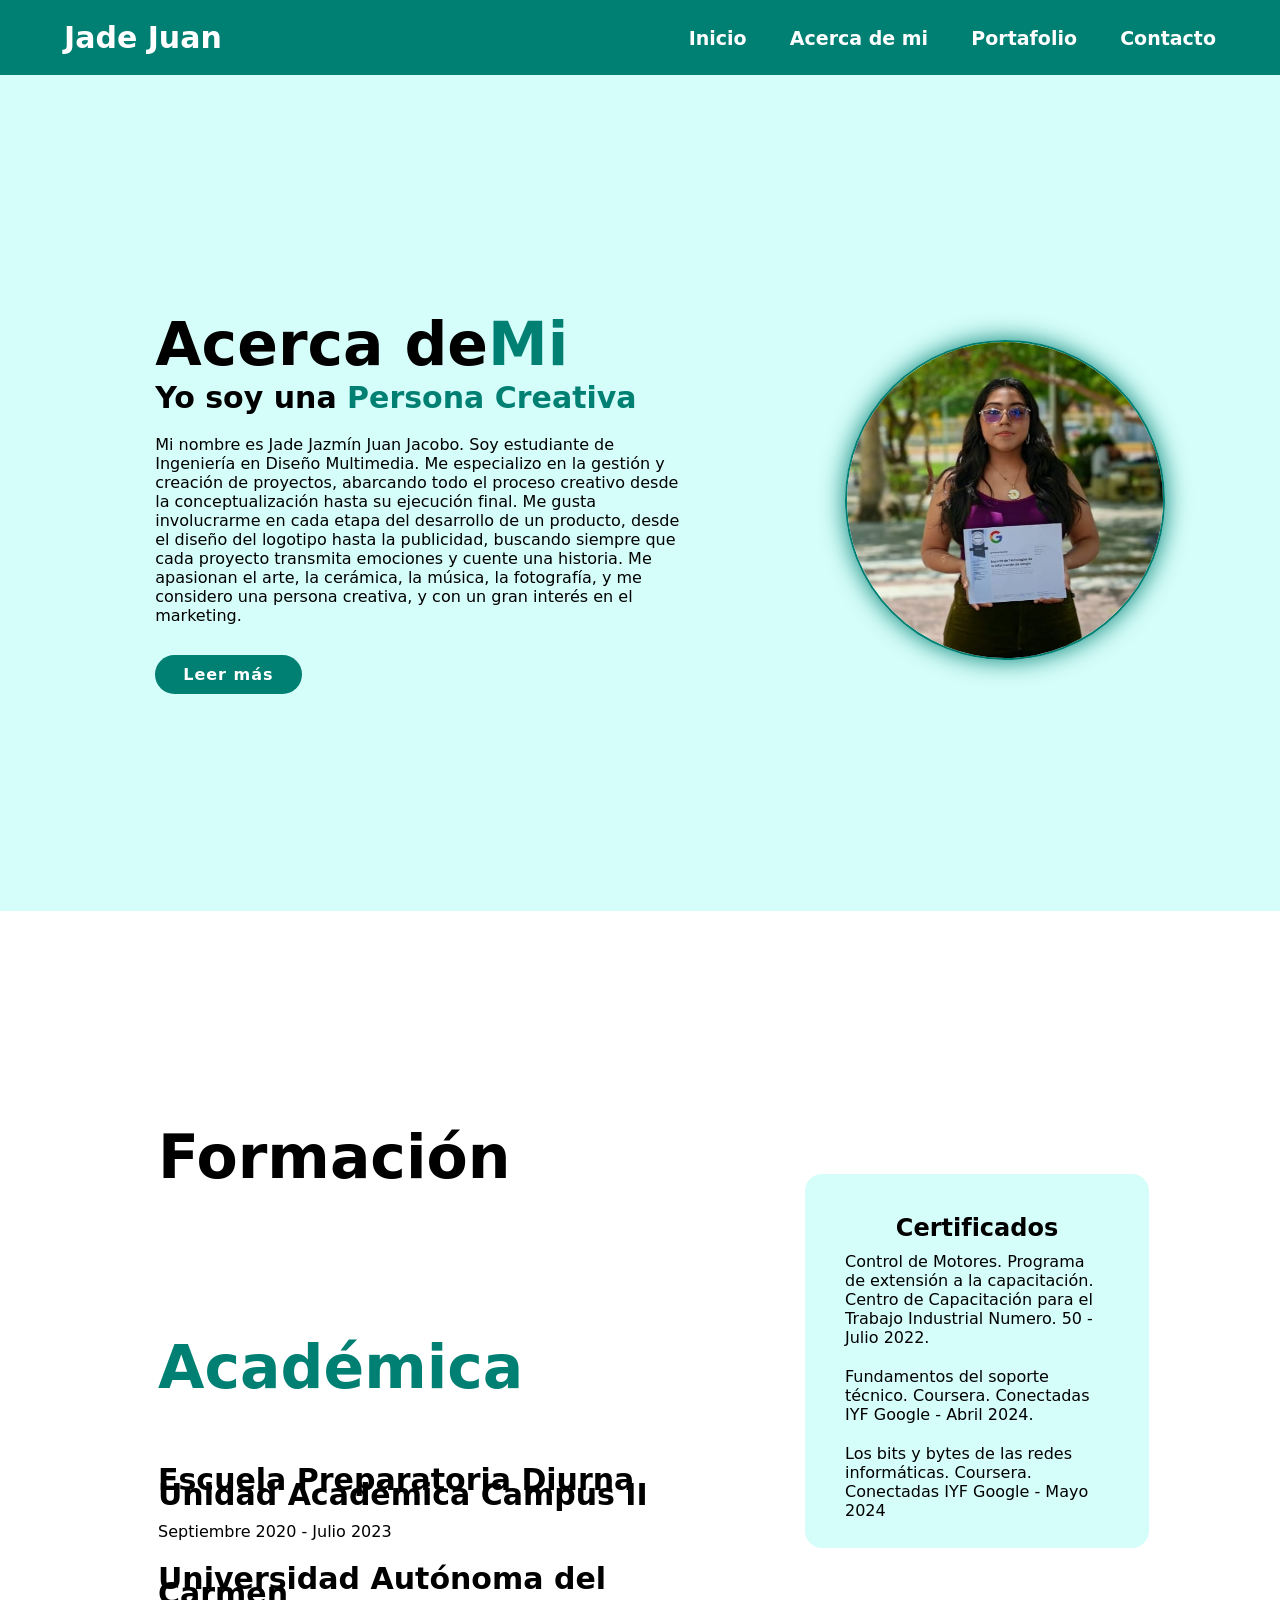
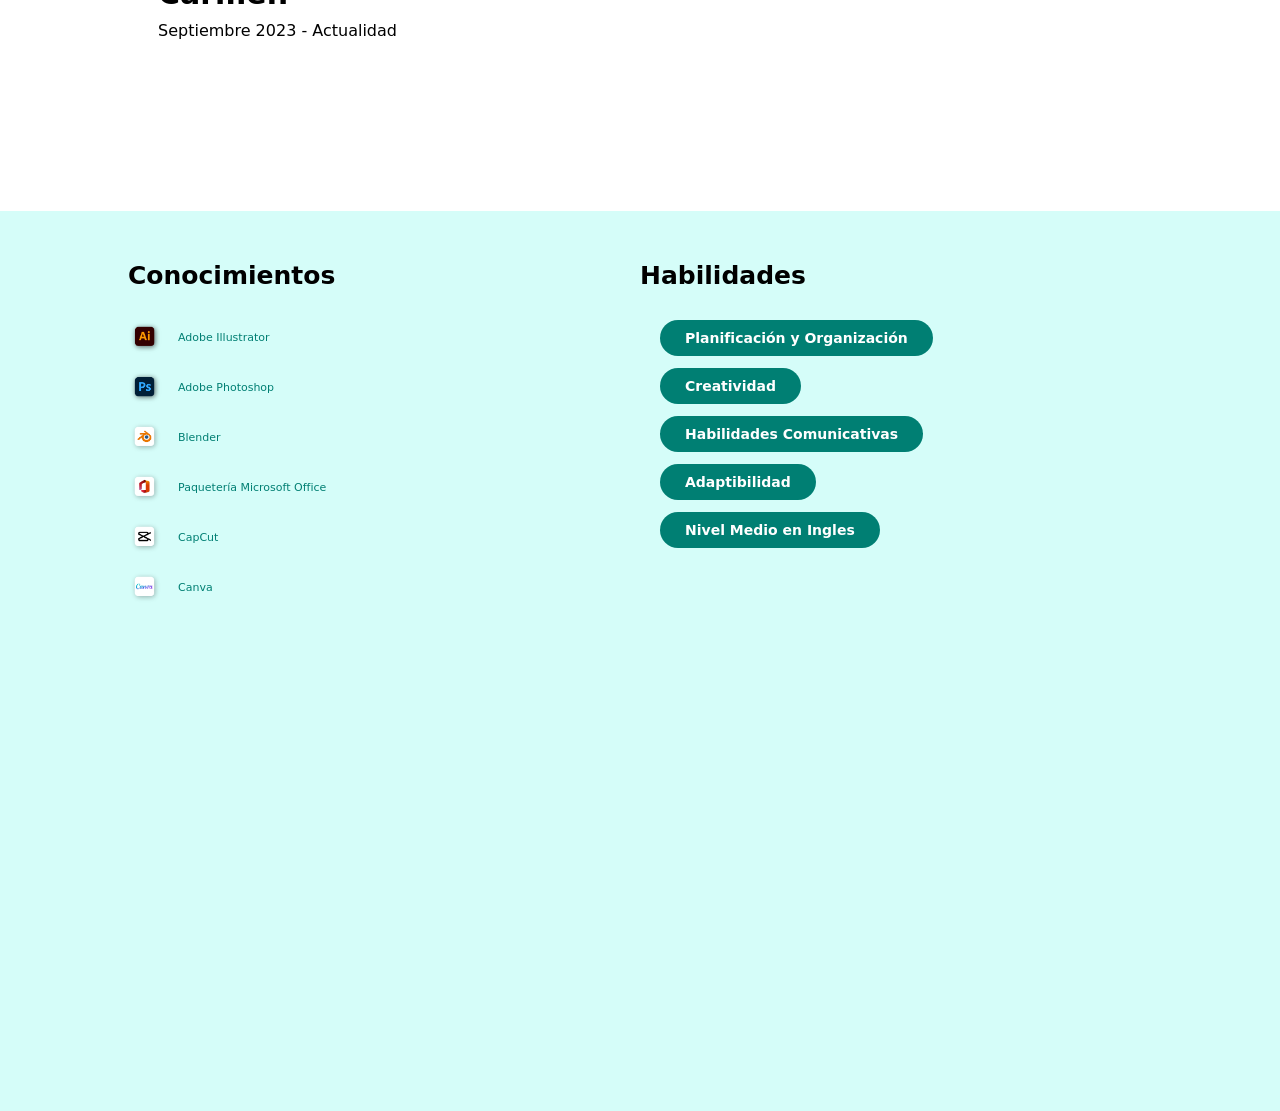
==== 02-maquetacion-cv/acerca.html @ 1f9d1fc4 "Agregando paginas y estilos del CV" ====
<!DOCTYPE html>
<html lang="es">

<head>
    <meta charset="UTF-8">
    <meta name="viewport" content="width=device-width, initial-scale=1.0">
    <link href='https://unpkg.com/boxicons@2.1.4/css/boxicons.min.css' rel='stylesheet'>
    <link rel="stylesheet" href="style.css" <title>Currículum Vitae - Jade Juan</title>
</head>

<body>

    <!-- Header Section Code -->

    <header class="header">
        <a href="index.html" class="logo">Jade Juan</a>

        <nav class="navbar">
            <a href="index.html">Inicio</a>
            <a href="acerca.html">Acerca de mi</a>
            <a href="portafolio.html">Portafolio</a>
            <a href="contacto.html">Contacto</a>
        </nav>
    </header>

    <!-- Acerca Section Code -->

    <section class="acerca" id="acerca">
        <div class="acerca-content">
            <h2 class="heading">Acerca de<span>Mi</span></h2>
            <h3>Yo soy una <span>Persona Creativa</span></h3>
            <p>Mi nombre es Jade Jazmín Juan Jacobo. Soy estudiante de Ingeniería en Diseño Multimedia.
                Me especializo en la gestión y creación de proyectos, abarcando todo el proceso creativo
                desde la conceptualización hasta su ejecución final. Me gusta involucrarme en cada etapa
                del desarrollo de un producto, desde el diseño del logotipo hasta la publicidad, buscando
                siempre que cada proyecto transmita emociones y cuente una historia. Me apasionan el arte,
                la cerámica, la música, la fotografía, y me considero una persona creativa, y con un gran interés en el
                marketing.</p>

            <a href="#" class="btn">Leer más</a>
        </div>

        <div class="acerca-img">
            <img src="assets/Acerca.jpeg" alt="Acerca Image">
        </div>
    </section>

    <!-- Formacion y Certificados Section Code -->

    <section class="formacion-certificados" id="formacion-certificados">

        <!-- Formacion -->

        <div class="formacion-content">
            <h2 class="heading">Formación <span>Académica</span></h2>

            <h3>Escuela Preparatoria Diurna Unidad Académica Campus II</h3>
            <p>Septiembre 2020 - Julio 2023</p>

            <h3>Universidad Autónoma del Carmen</h3>
            <p>Septiembre 2023 - Actualidad</p>
        </div>

        <!-- Certificados -->

        <div class="certificados-box">
            <h3>Certificados</h3>
            <p>Control de Motores. Programa de extensión a la capacitación. Centro de Capacitación para el Trabajo
                Industrial Numero. 50 - Julio 2022.</p>
            <p>Fundamentos del soporte técnico. Coursera. Conectadas IYF Google - Abril 2024.</p>
            <p>Los bits y bytes de las redes informáticas. Coursera. Conectadas IYF Google - Mayo 2024</p>
        </div>
    </section>

    <!-- Conocimientos y Habilidades Section Code -->

    <section class="conocimientos-habilidades" id="conocimientos-habilidades">
        <div class="container">

            <div class="titulos-superiores">
                <h2 class="heading">Conocimientos</h2>
                <h2 class="heading">Habilidades</h2>
            </div>

            <!-- Conocimientos -->

            <div class="listas-container">
                <div class="columna">
                    <ul class="lista-conocimientos">
                        <li><img src="assets/illustrator.png" alt="Adobe Illustrator"> <span>Adobe Illustrator</span>
                        </li>
                        <li><img src="assets/photoshop.png" alt="Adobe Photoshop"> <span>Adobe Photoshop</span></li>
                        <li><img src="assets/blender.png" alt="Blender"> <span>Blender</span></li>
                        <li><img src="assets/office.png" alt="Microsoft Office"> <span>Paquetería Microsoft
                                Office</span></li>
                        <li><img src="assets/capcut.png" alt="CapCut"> <span>CapCut</span></li>
                        <li><img src="assets/canva.png" alt="Canva"> <span>Canva</span></li>
                    </ul>
                </div>

                <!-- Habilidades -->

                <div class="columna">
                    <ul class="lista-habilidades">
                        <li>Planificación y Organización</li>
                        <li>Creatividad</li>
                        <li>Habilidades Comunicativas</li>
                        <li>Adaptibilidad</li>
                        <li>Nivel Medio en Ingles</li>
                    </ul>
                </div>
            </div>
        </div>

    </section>



</body>

</html>
---- 02-maquetacion-cv/style.css ----
*{
    margin: 0;
    padding: 0;
    box-sizing: border-box;
    text-decoration: none;
    border: none;
    outline: none;
    scroll-behavior: smooth;
    font-family: system-ui, -apple-system, sans-serif;
}

:root{
    --bg-color: #fff;
    --snd-bg-color: #d5fdf9;
    --text-color: #000;
    --main-color: #007f73;
}

html {
    font-size: 62.5%;
    overflow-x: hidden;
}

body {
    background: var(--bg-color);
    color: var(--text-color);
}

section {
    min-height: 100vh;
    padding: 10rem 9% 2rem;
}

/* Header Section Code */

.header {
    position: fixed;
    width: 100%;
    top: 0;
    right: 0;
    z-index: 1000;
    display: flex;
    align-items: center;
    justify-content: space-between;
    padding: 2rem 5%;
    background: var(--main-color);
    backdrop-filter: blur(10px);
    transition: all 0.5s ease;
}

.logo {
    font-size: 3rem;
    color: var(--bg-color);
    font-weight: 700;
    cursor: pointer;
    transition: 0.3s ease;
}

.logo:hover {
    transform: scale(1.05);
}

.navbar a {
    font-size: 1.9rem;
    color: var(--bg-color);
    margin-left: 4rem;
    font-weight: 700;
    transition: 0.3s ease;
}

.navbar a:hover,
.navbar a.active {
    color: var(--text-color);
}

/*  Inicio Section Code */

.inicio {
    display: flex;
    justify-content: center;
    align-items: center;
}

.inicio-img img {
    width: 25vw;
    border-radius: 50%;
    box-shadow: 0 0 25px var(--main-color);
    cursor: pointer;
    animation: floatImage 4s ease-in-out infinite;
    transition: 0.4s ease;
}

.inicio-img img:hover {
    box-shadow: 0 0 25px var(--main-color),
                0 0 35px var(--main-color),
                0 0 45px var(--main-color);
}

@keyframes  floatImage {
    0% {
        transform: translateY(0);
    } 
    50% {
        transform: translateY(-2.4rem);
    }
    100% {
        transform: translateY(0);
    }
}

.inicio-content {
    margin-left: 10rem;
}

.inicio-content h3 {
    font-size: 3.7rem;
    font-weight: 700;
}

.inicio-content h3:nth-of-type(2) {
    margin-bottom: 2rem;
}

span {
    color: var(--main-color);
}

.inicio-content h1 {
    font-size: 6rem;
    font-weight: 700;
    line-height: 1.3;
}

.inicio-content p {
    font-size: 1.6rem;
}

.social-media a {
    display: inline-flex;
    justify-content: center;
    align-items: center;
    width: 42px;
    height: 42px;
    background: transparent;
    border: 0.2rem solid var(--main-color);
    border-radius: 50%;
    font-size: 2rem;
    color: var(--main-color);
    margin: 3rem 1.5rem 3rem 0;
    transition: 0.3s ease;
}

.social-media a:hover {
    transform: scale(1.2) translateY(-10px);
    background-color: var(--main-color);
    color: var(--bg-color);
    box-shadow: 0 0 25px var(--main-color);
}

.btn {
    display: inline-block;
    padding: 1rem 2.8rem;
    background: var(--main-color);
    border-radius: 4rem;
    box-shadow: none;
    font-size: 1.6rem;
    color: var(--bg-color);
    letter-spacing: 0.1rem;
    font-weight: 600;
    transition: 0.3s ease;
}

.btn:hover {
    box-shadow: 0 0 1.6rem var(--main-color);
}

/*Acerca Section Code*/

.acerca {
    display: flex;
    align-items: center;
    justify-content: center;
    gap: 2rem;
    background-color: var(--snd-bg-color);
}

.acerca-img img {
    width: 25vw;
    border: 2px solid var(--main-color);
    border-radius: 50%;
    box-shadow: 0 0 25px var(--main-color);
    cursor: pointer;
    transition: 0.4s ease;
}

.acerca-img img:hover {
    box-shadow: 0 0 25px var(--main-color),
                0 0 35px var(--main-color),
                0 0 45px var(--main-color);
}

.heading {
    font-size: 6rem;
    text-align: left;
}

.acerca-content {
    padding: 0 4rem;
    margin-right: 10rem;
}

.acerca-content h2 {
    text-align: left;
    line-height: 1.2;
}

.acerca-content h3 {
    font-size: 3rem;
}

.acerca-content p {
    font-size: 1.6rem;
    margin: 2rem 0 3rem;
}

/* Formacion y Certificados*/

.formacion-certificados {
    display: flex;
    justify-content: space-between;
    align-items: center;
    gap: 5rem;
    padding: 2rem 10%;
}

/*Formación Section Code*/

.formacion-content {
    flex: 1;
    background: var(--bg-color); 
    padding: 2rem 3rem;
}

.formacion-content h2 {
    text-align: left;
    line-height: 3.5;
}

.formacion-content h3 {
    font-size: 3rem;
    line-height: 0.5;
}

.formacion-content p {
    font-size: 1.6rem;
    margin: 2rem 0 3rem;
}

/*Certificados Section Code*/

.certificados-container {
    display: flex;
    justify-content: center;
    align-items: center;
    padding: 5rem 10%;
}

.certificados-box {
    flex: 0 0 350px;
    height: 380px;
    background: var(--snd-bg-color);
    padding: 4rem;
    border-radius: 2rem;
    text-align: center;
    border: 0.3rem solid var(--bg-color);
    transition: 0.3s ease;
}

.certificados-box:hover {
    border-color: var(--main-color);
    transform: scale(1.02);
}

.certificados-box i {
    font-size: 5rem;
    color: var(--main-color);
}

.certificados-box h3 {
    font-size: 2.4rem;
}

.certificados-box p {
    font-size: 1.6rem;
    margin: 1rem 0 2rem;
    text-align: left;
}

/*Conocimientos y Habilidades*/

.conocimientos-habilidades {
    padding: 5rem 10%;
    background: var(--snd-bg-color);
}

.titulos-superiores {
    display: flex;
    justify-content: space-between; 
    margin-bottom: 3rem;           
}

.titulos-superiores h2 {
    flex: 1;
    font-size: 2.5rem;
    margin: 0;
}

.listas-container {
    display: flex;
    justify-content: space-between;
    gap: 4rem;
    align-items: flex-start;
}

.columna {
    flex: 1;
}

.lista-conocimientos, 
.lista-habilidades {
    list-style: none; 
    padding: 0;
    margin: 0;
}

/* Conocimientos Section Code */

.lista-conocimientos li {
    display: flex;
    align-items: center;    
    margin-bottom: 1.5rem;
    font-size: 1.1rem;
}

.lista-conocimientos img {
    width: 35px;          
    height: 35px;
    object-fit: contain;
    margin-right: 15px;    
}

/* Habilidades Section Code */

.lista-habilidades li {
    display: block;      
    width: fit-content;  
    padding: 1rem 2.5rem;
    background: var(--main-color);
    border-radius: 4rem;
    box-shadow: none;
    font-size: 1.4rem;   
    color: var(--bg-color);
    font-weight: 600;
    margin-bottom: 1.2rem; 
    transition: 0.3s ease;
    text-align: center;
}

.lista-habilidades li:hover {
    box-shadow: 0 0 1.6rem var(--main-color);
    transform: scale(1.02);
}

/* Portafolio Section Code */

.portafolio .heading {
    margin-bottom: 7rem; /* Aumenta este número para dar más espacio */
    text-align: center;  /* Asegura que esté centrado */
}

.portafolio-container {
    display: flex;
    justify-content: center; /* Centra los cuadros horizontalmente */
    align-items: stretch;    /* Hace que todos los cuadros de una fila tengan la misma altura */
    flex-wrap: wrap;         /* Permite que los cuadros bajen a la siguiente fila */
    gap: 3rem;             /* Espacio entre cuadros */
    max-width: 1400px;       /* Ancho máximo de la sección completa */
    margin: 0 auto;          /* Centra el contenedor en la pantalla */
}

/* --- Las Tarjetas Individuales --- */
.portafolio-container .portafolio-box {
    /* El truco: flex-basis de 30% asegura que solo quepan 3 por fila (30% x 3 = 90% + gaps) */
    flex: 1 1 35rem; 
    max-width: 40rem;        /* Limita el ancho para que no se vean gigantes */
    background: var(--snd-bg-color);
    padding: 4rem 2rem;
    border-radius: 2.5rem;
    text-align: center;
    border: 0.3rem solid var(--bg-color);
    transition: 0.3s ease;
    
    /* Centrado interno del contenido */
    display: flex;
    flex-direction: column;
    justify-content: space-between; /* Separa el título del botón uniformemente */
    align-items: center;
}

/* --- Efectos Visuales --- */
.portafolio-container .portafolio-box:hover {
    border-color: var(--main-color);
    transform: scale(1.03);
    box-shadow: 0 1rem 2rem rgba(0, 0, 0, 0.1);
}

.portafolio-box h3 {
    font-size: 3.5rem;
    margin-bottom: 2rem;
}

.portafolio-box .btn {
    padding: 1.5rem 4rem; /* Botón más robusto */
    font-size: 1.8rem;    /* Texto del botón más grande */
    border-radius: 1rem;
}

/* Opcional: Si usas iconos, hazlos destacar */
.portafolio-box i {
    font-size: 8rem;     /* Iconos gigantes */
    margin-bottom: 3rem;
}

/* Contacto Section Code */

.contacto {
    background: var(--bg-color);
}

.contacto .heading {
    text-align: center;
}

.contacto h2 {
    margin-bottom: 3rem;
    color: var(--main-color);
}

.contacto form {
    max-width: 80rem;
    margin: 1rem auto;
    text-align: center;
    margin-bottom: 3rem;
}

.contacto form .input-box {
    display: flex;
    justify-content: center;
    flex-wrap: wrap;
}

.contacto form .input-box input,
.contacto form textarea {
    width: 100%;
    padding: 1.5rem;
    font-size: 1.6rem;
    color: var(--text-color);
    background: var(--bg-color);
    border-radius: 0.8rem;
    border: 0.25rem solid var(--main-color);
    margin: 0.7rem 0;
    resize: none;
}

.contacto form .input-box input {
    width: 49%;
    margin: 0.7rem 0.35rem;
}

.contacto form .btn {
    margin-top: 2rem;
}

/* Pie de Pagina Section Code */

.footer {
    position: relative;
    bottom: 0;
    width: 100%;
    padding: 40px 0;
    background-color: var(--snd-bg-color);
}

.footer .social {
    text-align: center;
    padding-bottom: 25px;
    color: var(--main-color);
}

.footer .social a {
    font-size: 25px;
    color: var(--main-color);
    border: 2px solid var(--main-color);
    width: 42px;
    height: 42px;
    line-height: 42px;
    display: inline-block;
    text-align: center;
    border-radius: 50%;
    margin: 0 10px;
    transition: 0.3s ease;
}

.footer .social a:hover {
    transform: scale(1.2) translateY(-10px);
    background-color: var(--main-color);
    color: var(--bg-color);
    box-shadow: 0 0 25px var(--main-color); 
}

.footer .copyright {
    margin-top: 20px;
    text-align: center;
    font-size: 16px;
    color: var(--text-color);
}
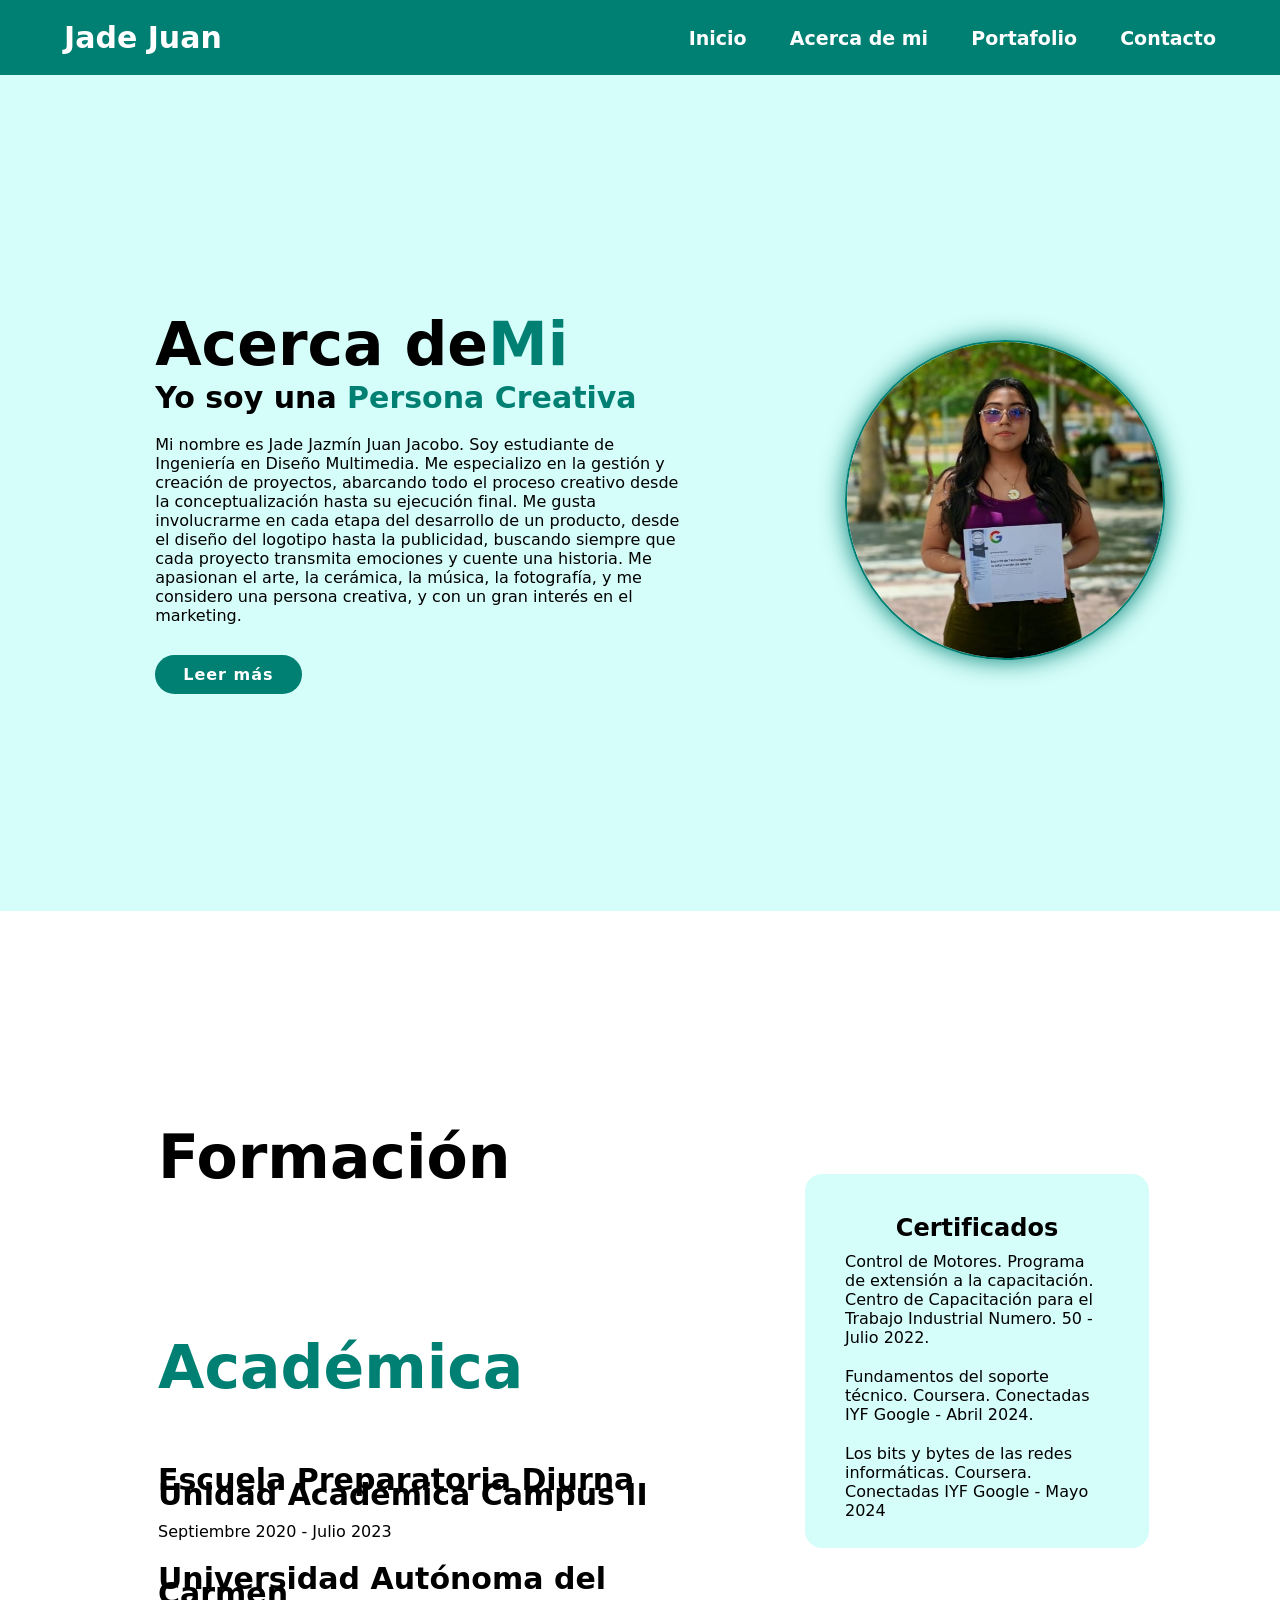
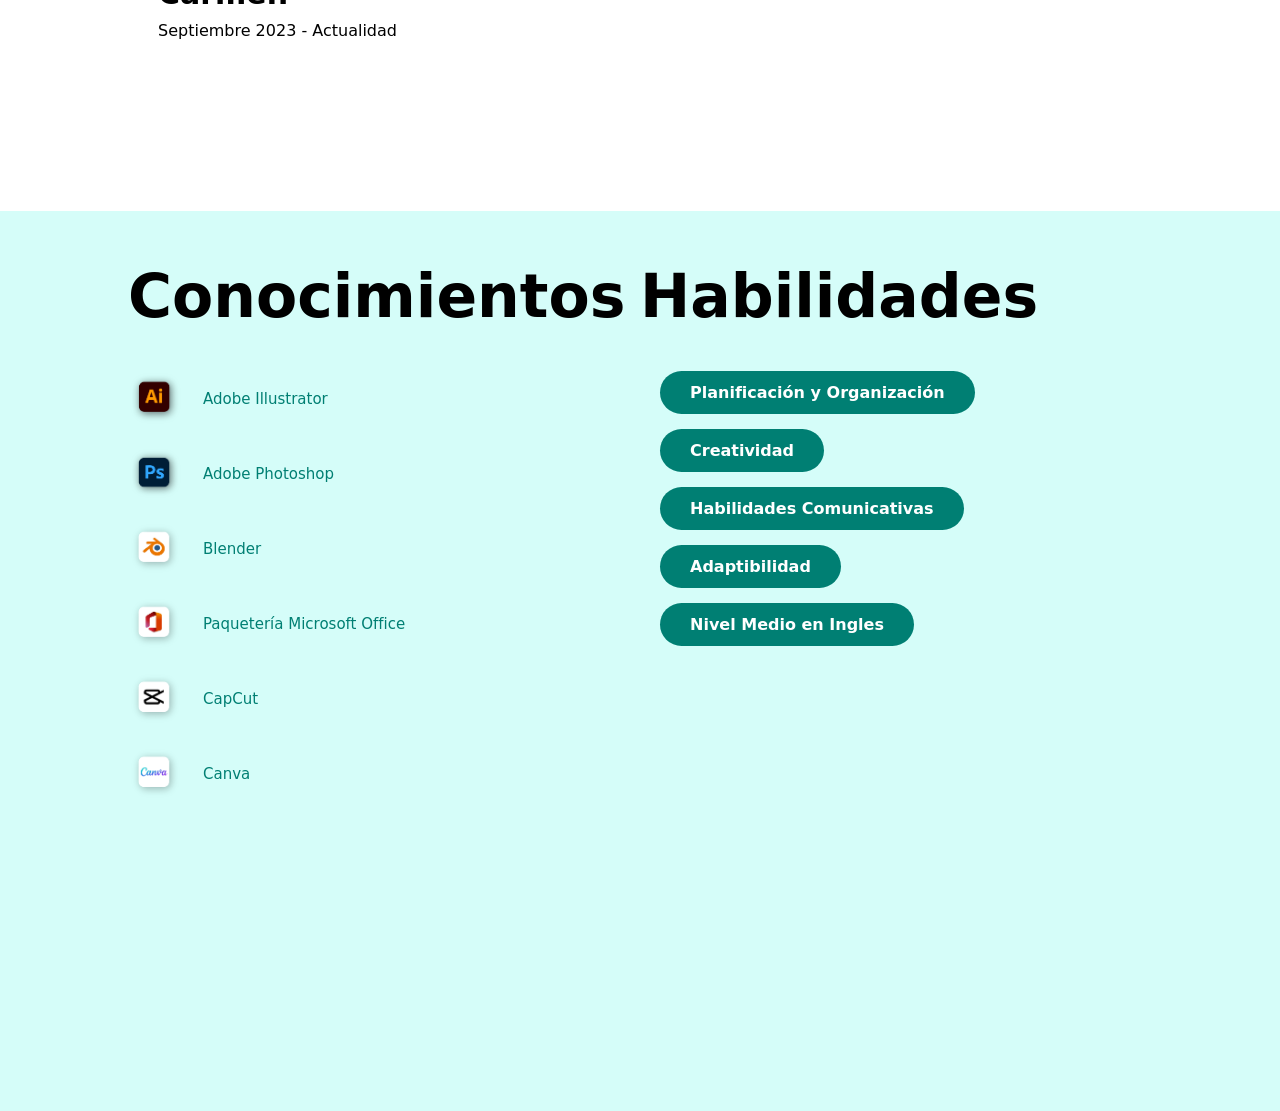
==== commit 1bad8bf8: "cambios" ====
--- a/02-maquetacion-cv/acerca.html
+++ b/02-maquetacion-cv/acerca.html
@@ -37,7 +37,7 @@
                 la cerámica, la música, la fotografía, y me considero una persona creativa, y con un gran interés en el
                 marketing.</p>
 
-            <a href="#" class="btn">Leer más</a>
+            <a href="portafolio.html" class="btn">Leer más</a>
         </div>
 
         <div class="acerca-img">
--- a/02-maquetacion-cv/style.css
+++ b/02-maquetacion-cv/style.css
@@ -306,12 +306,12 @@
 .titulos-superiores {
     display: flex;
     justify-content: space-between; 
-    margin-bottom: 3rem;           
+    margin-bottom: 4rem;           
 }
 
 .titulos-superiores h2 {
     flex: 1;
-    font-size: 2.5rem;
+    font-size: 6rem;
     margin: 0;
 }
 
@@ -338,15 +338,15 @@
 .lista-conocimientos li {
     display: flex;
     align-items: center;    
-    margin-bottom: 1.5rem;
-    font-size: 1.1rem;
+    margin-bottom: 2rem;
+    font-size: 1.5rem;
 }
 
 .lista-conocimientos img {
-    width: 35px;          
-    height: 35px;
+    width: 55px;          
+    height: 55px;
     object-fit: contain;
-    margin-right: 15px;    
+    margin-right: 20px;    
 }
 
 /* Habilidades Section Code */
@@ -354,21 +354,21 @@
 .lista-habilidades li {
     display: block;      
     width: fit-content;  
-    padding: 1rem 2.5rem;
+    padding: 1.2rem 3rem;
     background: var(--main-color);
     border-radius: 4rem;
     box-shadow: none;
-    font-size: 1.4rem;   
+    font-size: 1.6rem;   
     color: var(--bg-color);
-    font-weight: 600;
-    margin-bottom: 1.2rem; 
+    font-weight: 700;
+    margin-bottom: 1.5rem; 
     transition: 0.3s ease;
     text-align: center;
 }
 
 .lista-habilidades li:hover {
-    box-shadow: 0 0 1.6rem var(--main-color);
-    transform: scale(1.02);
+    box-shadow: 0 0 2rem var(--main-color);
+    transform: scale(1.05);
 }
 
 /* Portafolio Section Code */
